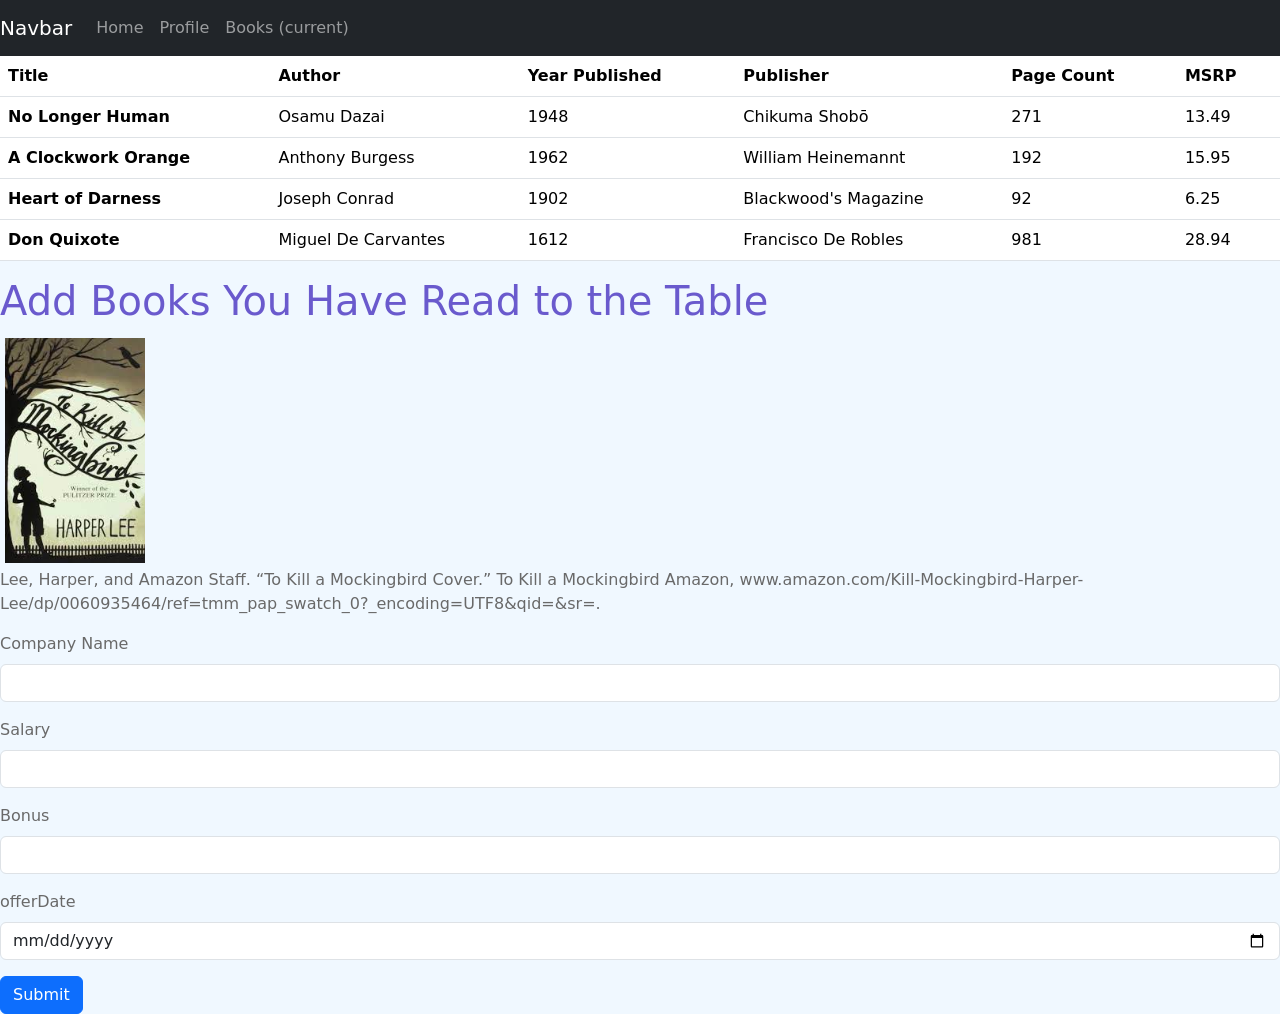
==== app/public/html/bookTable.html @ 66aa5d72 "first commit" ====
<!doctype html>
<html>
<head>
  <head>
    <!-- Required meta tags -->
    <meta charset="utf-8">
    <meta name="viewport" content="width=device-width, initial-scale=1">

    <!-- Bootstrap CSS -->
    <link href="https://cdn.jsdelivr.net/npm/bootstrap@5.1.0/dist/css/bootstrap.min.css" rel="stylesheet" integrity="sha384-KyZXEAg3QhqLMpG8r+8fhAXLRk2vvoC2f3B09zVXn8CA5QIVfZOJ3BCsw2P0p/We" crossorigin="anonymous">
    <link rel="stylesheet" href="../css/main.css">

    <title>Book Table</title>
  </head>
</head>
<body>
  <nav class="navbar navbar-expand-lg navbar-dark bg-dark">
    <a class="navbar-brand" href="#">Navbar</a>
    <button class="navbar-toggler" type="button" data-toggle="collapse" data-target="#navbarNav" aria-controls="navbarNav" aria-expanded="false" aria-label="Toggle navigation">
      <span class="navbar-toggler-icon"></span>
    </button>
    <div class="collapse navbar-collapse" id="navbarNav">
      <ul class="navbar-nav">
        <li class="nav-item active">
          <a class="nav-link" href="../html/index.html">Home </a>
        </li>
        <li class="nav-item">
          <a class="nav-link" href="../html/profile.html">Profile</a>
        </li>
        <li class="nav-item">
          <a class="nav-link" href="../html/bookTable.html">Books <span class="sr-only">(current)</span></a>
        </li>
      </ul>
    </div>
  </nav>
  
  <table class="table" id="classTable">
    <thead>
      <tr>
        <th scope="col">Title</th>
        <th scope="col">Author</th>
        <th scope="col">Year Published</th>
        <th scope="col">Publisher</th>
        <th scope="col">Page Count</th>
        <th scope="col">MSRP</th>
      </tr>
    </thead>
    <tbody>
      <tr>
        <th scope="row">No Longer Human</th>
        <td>Osamu Dazai</td>
        <td>1948</td>
        <td>Chikuma Shobō</td>
        <td>271</td>
        <td>13.49</td>
      </tr>
      <tr>
        <th scope="row">A Clockwork Orange</th>
        <td>Anthony Burgess</td>
        <td>1962</td>
        <td>William Heinemannt</td>
        <td>192</td>
        <td>15.95</td>
      </tr>
      <tr>
        <th scope="row">Heart of Darness</th>
        <td>Joseph Conrad</td>
        <td>1902</td>
        <td>Blackwood's Magazine</td>
        <td>92</td>
        <td>6.25</td>
      </tr>
      <tr>
        <th scope="row">Don Quixote</th>
        <td>Miguel De Carvantes</td>
        <td>1612</td>
        <td>Francisco De Robles</td>
        <td>981</td>
        <td>28.94</td>
      </tr>
    </tbody>
  </table>

  <h1>Add Books You Have Read to the Table</h1>
  <a href="https://www.amazon.com/Kill-Mockingbird-Harper-Lee/dp/0060935464/ref=tmm_pap_swatch_0?_encoding=UTF8&qid=&sr="><img src="../img/mockingBird.jpg"></a>
  <p>Lee, Harper, and Amazon Staff. “To Kill a Mockingbird Cover.” To Kill a Mockingbird Amazon, www.amazon.com/Kill-Mockingbird-Harper-Lee/dp/0060935464/ref=tmm_pap_swatch_0?_encoding=UTF8&amp;qid=&amp;sr=. </p>
  

  <form v-on:submit.prevent="postNewOffer">
    <div class="mb-3">
      <label for="companyName" class="form-label">Company Name</label>
      <input type="text" v-model="offerForm.companyName"
       class="form-control" id="companyName">
    </div>
    <div class="mb-3">
      <label for="salary" class="form-label">Salary</label>
      <input type="number" v-model="offerForm.salary" class="form-control" id="salary">
    </div>
    <div class="mb-3">
      <label for="bonus" class="form-label">Bonus</label>
      <input type="number" v-model="offerForm.bonus" class="form-control" id="bonus">
    </div>
    <div class="mb-3">
      <label for="offerDate" class="form-label">offerDate</label>
      <input type="date" v-model="offerForm.offerDate" class="form-control" id="offerDate">
    </div>
    <button type="submit" class="btn btn-primary">Submit</button>
  </form>

<!-- Sourced from tristen on github https://github.com/tristen/tablesort  -->
  <script src='../js/tablesort.min.js'></script>
  <script>
    new Tablesort(document.getElementById('classTable'));
  </script>

</body>
</html>
---- app/public/css/main.css ----
body {
    background-color: #F0F8FF;
    color: #696969;
  }

  h1 {
    color:#6A5ACD;
  }

  a {
    color: #FF0000;
  }

  #homeTitle{
      Color: #B22222;
  } 

  /* Thumbnail reference from W3Schools */
  /*Styleing From Tristen github */
  img {
    padding: 5px; 
    width: 150px;
  }

  th[role=columnheader]:not(.no-sort) {
    cursor: pointer;
  }
  
  th[role=columnheader]:not(.no-sort):after {
    content: '';
    float: right;
    margin-top: 7px;
    border-width: 0 4px 4px;
    border-style: solid;
    border-color: #404040 transparent;
    visibility: hidden;
    opacity: 0;
    -ms-user-select: none;
    -webkit-user-select: none;
    -moz-user-select: none;
    user-select: none;
  }
  
  th[aria-sort=ascending]:not(.no-sort):after {
    border-bottom: none;
    border-width: 4px 4px 0;
  }
  
  th[aria-sort]:not(.no-sort):after {
    visibility: visible;
    opacity: 0.4;
  }
  
  th[role=columnheader]:not(.no-sort):hover:after {
    visibility: visible;
    opacity: 1;
  }
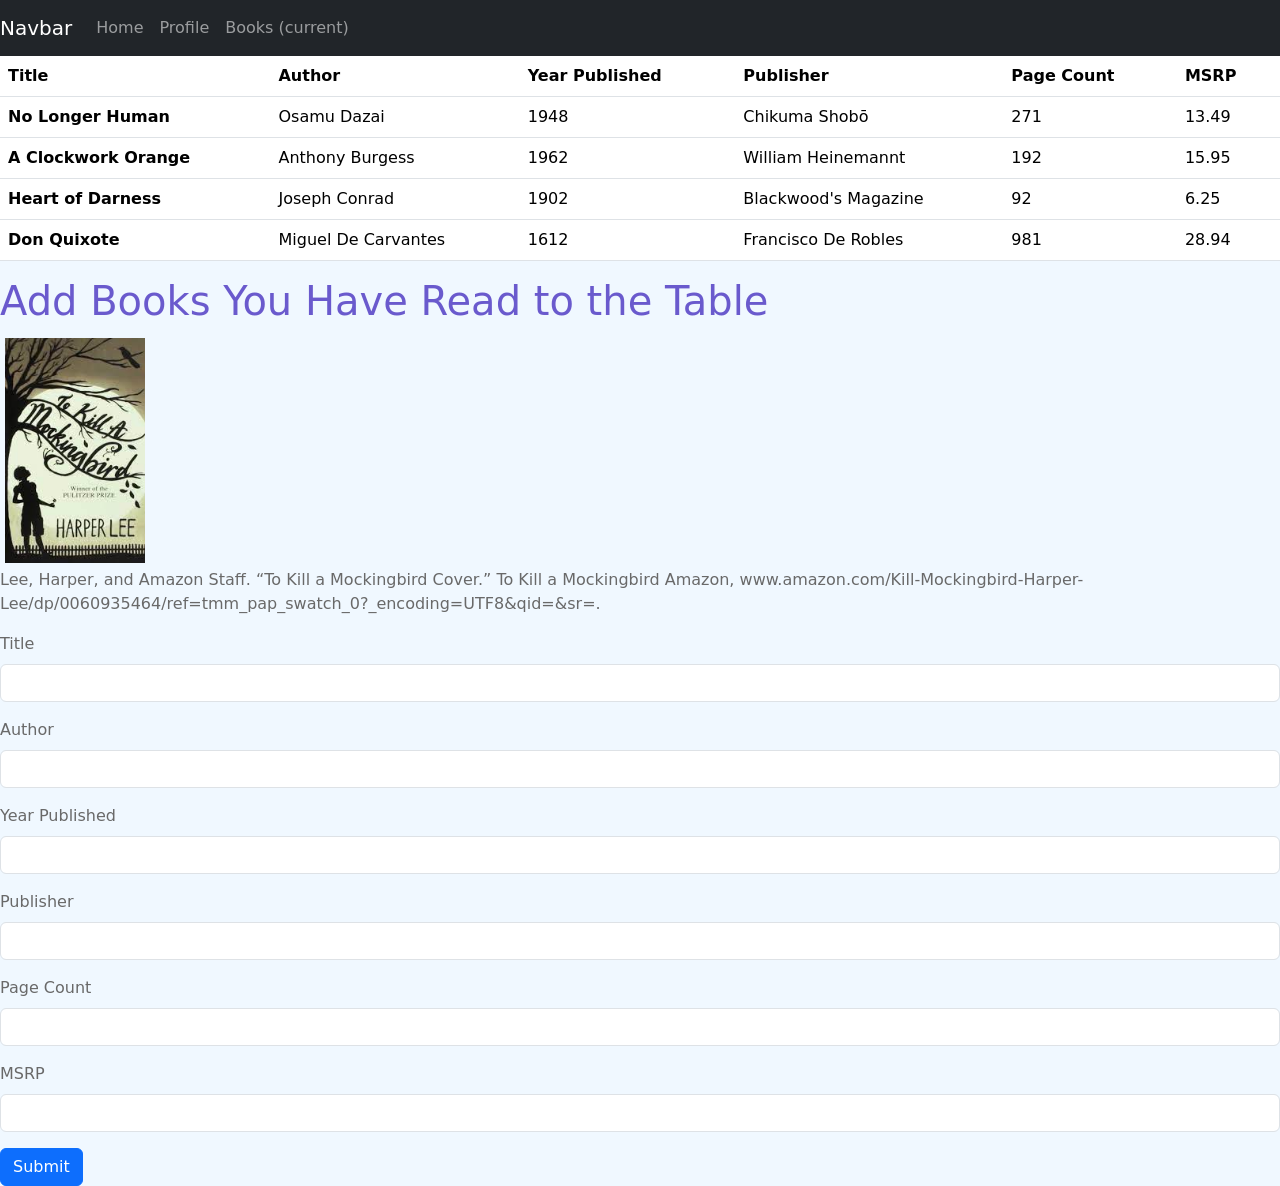
==== commit b8ab4007: "Insert" ====
--- a/app/public/html/bookTable.html
+++ b/app/public/html/bookTable.html
@@ -88,21 +88,29 @@
 
   <form v-on:submit.prevent="postNewOffer">
     <div class="mb-3">
-      <label for="companyName" class="form-label">Company Name</label>
-      <input type="text" v-model="offerForm.companyName"
-       class="form-control" id="companyName">
+      <label for="title" class="form-label">Title</label>
+      <input type="text" v-model="offerForm.title"
+       class="form-control" id="title">
     </div>
     <div class="mb-3">
-      <label for="salary" class="form-label">Salary</label>
-      <input type="number" v-model="offerForm.salary" class="form-control" id="salary">
+      <label for="author" class="form-label">Author</label>
+      <input type="text" v-model="offerForm.author" class="form-control" id="author">
     </div>
     <div class="mb-3">
-      <label for="bonus" class="form-label">Bonus</label>
-      <input type="number" v-model="offerForm.bonus" class="form-control" id="bonus">
+      <label for="yearPublished" class="form-label">Year Published</label>
+      <input type="number" v-model="offerForm.yearPublished" class="form-control" id="yearPublished">
     </div>
     <div class="mb-3">
-      <label for="offerDate" class="form-label">offerDate</label>
-      <input type="date" v-model="offerForm.offerDate" class="form-control" id="offerDate">
+      <label for="publisher" class="form-label">Publisher</label>
+      <input type="text" v-model="offerForm.publisher" class="form-control" id="publisher">
+    </div>
+    <div class="mb-3">
+      <label for="pageCount" class="form-label">Page Count</label>
+      <input type="number" v-model="offerForm.pageCount" class="form-control" id="pageCount">
+    </div>
+    <div class="mb-3">
+      <label for="msrp" class="form-label">MSRP</label>
+      <input type="Number" v-model="offerForm.msrp" class="form-control" id="msrp">
     </div>
     <button type="submit" class="btn btn-primary">Submit</button>
   </form>
